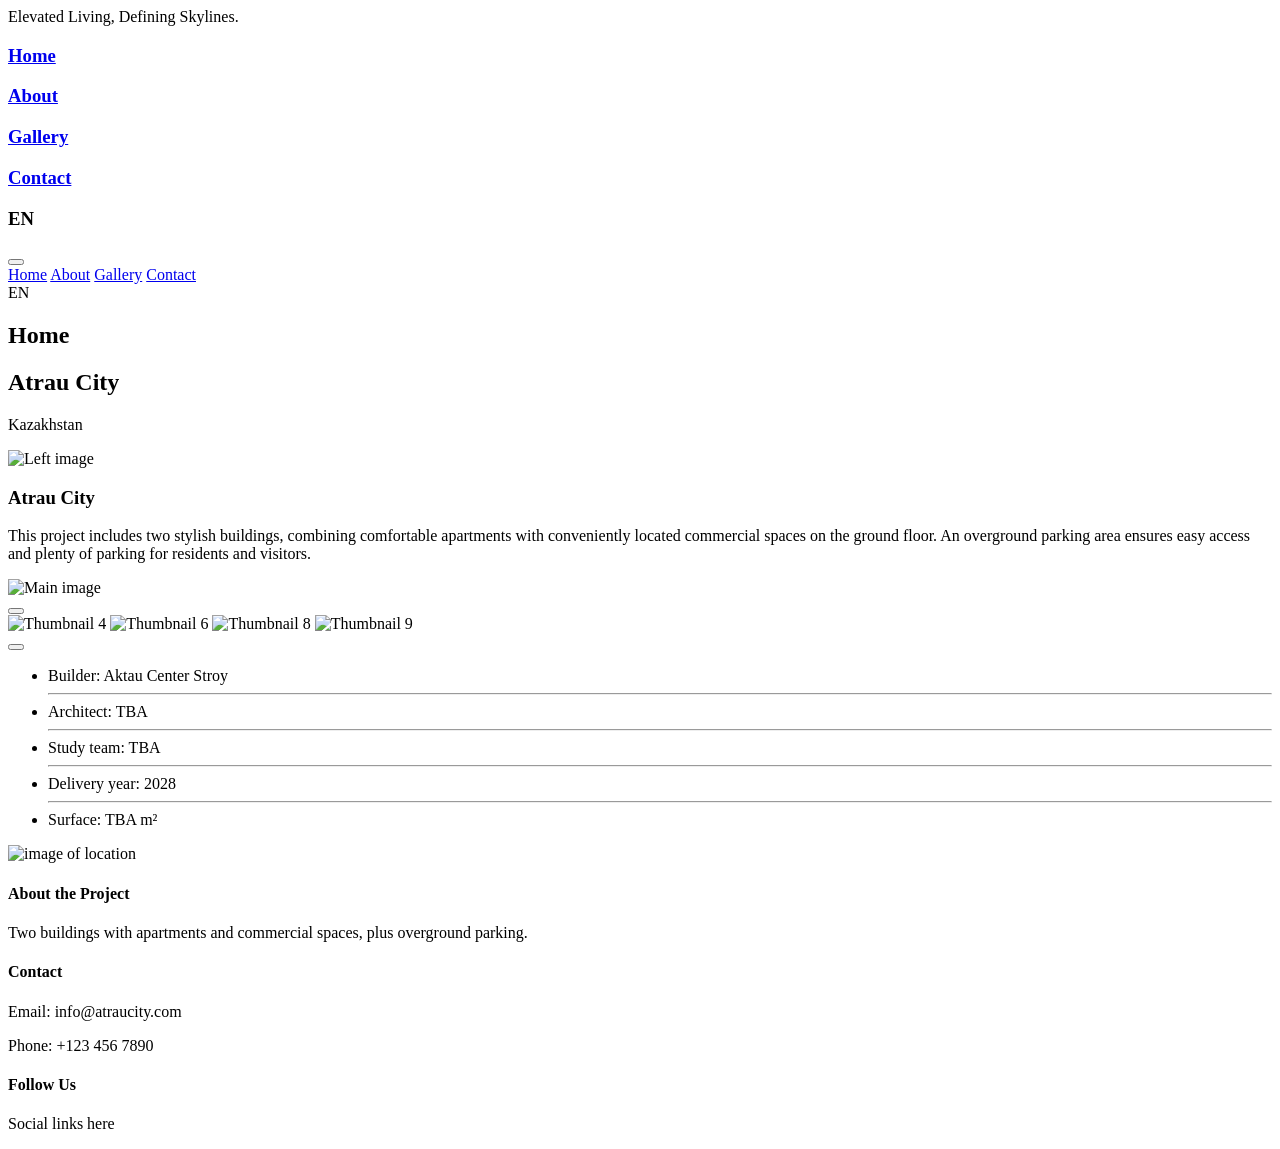
==== views/index.html @ 4c622efa "made the carousel responsive Co-Authored-By: Claude Sonnet 4.6 <noreply@anthropic.com>" ====
<!DOCTYPE html>
<html lang="en">
<head>
  <meta charset="UTF-8">
  <meta name="viewport" content="width=device-width, initial-scale=1.0">
  <meta name="description" content="Atrau City — two modern residential buildings with apartments and commercial spaces in Atrau, Kazakhstan. Delivery 2028.">
  <title>Atrau City Buildings</title>

  <!-- Tailwind CSS -->
  <script src="https://cdn.jsdelivr.net/npm/@tailwindcss/browser@4"></script>

  <!-- Favicon -->
  <link rel="icon" type="image/png" href="/images/favicon.png">

  <!-- Tabler Icons -->
  <link rel="stylesheet" href="https://cdn.jsdelivr.net/npm/@tabler/icons-webfont@latest/tabler-icons.min.css" />

</head>

<body class="flex flex-col bg-blue-100/20">

  <!-- Render shared navbar -->
  <div id="navbar-container" class="fixed top-10 left-1/2 transform -translate-x-1/2 h-17 w-[90%] z-20"> </div>

  <!-- Hero Section -->
  <div id="hero-container" data-hero-label="Home"></div>

  <!-- Main content container -->
  <section class="mx-auto w-[80%] h-full my-10 sm:my-15 p-2">

    <div id="description-container" class="relative flex flex-col md:flex-row h-auto md:h-[400px] mb-10 md:mb-15">

      <!-- First div (on top) -->
      <div class="w-full md:w-3/5 -mr-0 sm:-mr-6 md:-mr-18 relative z-10 mb-8 flex items-center justify-center bg-white/80 rounded-xl overflow-hidden">
        <img src="https://res.cloudinary.com/drt1grff2/image/upload/v1774713635/model001_ludp0l.jpg" alt="Left image" class="w-full  h-64 sm:h-80 md:h-full object-cover">
      </div>

      <!-- Second div (lower, behind) -->
      <div class="w-full md:w-4/5 relative z-0 mt-12 flex flex-col items-start justify-center bg-green-900/20 rounded-xl p-8 text-left backdrop-blur-sm">
        <h3 class="ml-18 mb-4 text-4xl text-green-900 font-semibold">Atrau City</h3>
        <p class="ml-18 text-green-800">
          This project includes two stylish buildings, combining comfortable apartments with conveniently located commercial spaces on the ground floor. An overground parking area ensures easy access and plenty of parking for residents and visitors.
        </p>
      </div>

    </div>

    <!--Carousel container -->
    <div data-controller="carousel" class="mb-15">
      <!-- Main Carousel Image -->
      <div class="w-full h-64 sm:h-96 md:h-140 overflow-hidden flex items-center justify-center">
        <img data-carousel-target="main" src="https://res.cloudinary.com/drt1grff2/image/upload/v1774713629/exterior006_shcmap.jpg" alt="Main image" class="w-full h-full object-cover rounded-xl">
      </div>

      <!-- Thumbnail Navigation with Arrows -->
      <div class="mt-4 md:mt-8 flex items-center justify-around">
        <!-- Previous Arrow -->
        <button data-action="click->carousel#prev" class="bg-white py-3 px-4 rounded-xl shadow hover:bg-green-800/20">
          <i class="ti ti-chevron-left"></i>
        </button>

        <!-- Thumbnails Scroll Container -->
        <div id="thumbnail-scroll" class="flex gap-2 md:gap-4 overflow-x-auto mx-2 md:mx-20">
          <img data-carousel-target="thumbnail" data-action="click->carousel#thumbnailSelect" src="https://res.cloudinary.com/drt1grff2/image/upload/v1774713629/exterior006_shcmap.jpg" alt="Thumbnail 4" class="thumbnail shrink-0 w-24 h-16 sm:w-40 sm:h-24 md:w-70 md:h-30 object-cover rounded-xl cursor-pointer opacity-60 border-2 border-transparent hover:opacity-100">
          <img data-carousel-target="thumbnail" data-action="click->carousel#thumbnailSelect" src="https://res.cloudinary.com/drt1grff2/image/upload/v1774713629/exterior005_hiw5va.jpg" alt="Thumbnail 6" class="thumbnail shrink-0 w-24 h-16 sm:w-40 sm:h-24 md:w-70 md:h-30 object-cover rounded-xl cursor-pointer opacity-60 border-2 border-transparent hover:opacity-100">
          <img data-carousel-target="thumbnail" data-action="click->carousel#thumbnailSelect" src="https://res.cloudinary.com/drt1grff2/image/upload/v1774713629/exterior003_ahlwm5.jpg" alt="Thumbnail 8" class="thumbnail shrink-0 w-24 h-16 sm:w-40 sm:h-24 md:w-70 md:h-30 object-cover rounded-xl cursor-pointer opacity-60 border-2 border-transparent hover:opacity-100">
          <img data-carousel-target="thumbnail" data-action="click->carousel#thumbnailSelect" src="https://res.cloudinary.com/drt1grff2/image/upload/v1774713628/exterior001_j8n17z.jpg" alt="Thumbnail 9" class="thumbnail shrink-0 w-24 h-16 sm:w-40 sm:h-24 md:w-70 md:h-30 object-cover rounded-xl cursor-pointer opacity-60 border-2 border-transparent hover:opacity-100">
        </div>

        <!-- Next Arrow -->
        <button data-action="click->carousel#next" class="bg-white py-3 px-4 rounded-xl shadow hover:bg-green-800/20">
          <i class="ti ti-chevron-right"></i>
        </button>

      </div>
    </div>

    <!--Location Map container -->
    <div id="location-info-container" class="flex flex-col md:flex-row gap-5 mt-6 md:mt-10">
      <!-- Info Section -->
      <div class="w-full md:w-3/5 flex flex-col justify-center">
        <ul class="text-green-800 space-y-4 text-sm sm:text-base">
          <li><span class="font-bold inline-block w-32 sm:w-36">Builder:</span> Aktau Center Stroy</li>
          <hr class="opacity-30">
          <li><span class="font-bold inline-block w-32 sm:w-36">Architect:</span> TBA </li>
          <hr class="opacity-30">
          <li><span class="font-bold inline-block w-32 sm:w-36">Study team:</span> TBA</li>
          <hr class="opacity-30">
          <li><span class="font-bold inline-block w-32 sm:w-36">Delivery year:</span> 2028</li>
          <hr class="opacity-30">
          <li><span class="font-bold inline-block w-32 sm:w-36">Surface:</span> TBA m²</li>
        </ul>
      </div>

      <!-- Map Section -->
      <div class="w-full md:w-3/5 mt-4 md:mt-0">
        <img src="https://res.cloudinary.com/drt1grff2/image/upload/v1774713632/map001_dpguoi.jpg" alt="image of location" class="w-full h-64 sm:h-80 md:h-140 object-cover rounded-xl">
      </div>
    </div>

  </section>

  <!-- Footer container -->
  <div id="footer-container" class="w-full bg-green-900 backdrop-blur-sm py-12"> </div>

  <script src="/javascript/hero.js"></script>
  <script src="/javascript/footer.js"></script>
  <script type="module" src="/javascript/controllers/carousel_controller.js"></script>
  <script type="module" src="/javascript/controllers/navbar_controller.js"></script>
  <script src="/javascript/navbar.js"></script>
  <script src="https://cdn.jsdelivr.net/npm/@tabler/core@1.4.0/dist/js/tabler.min.js"></script>

</body>

</html>
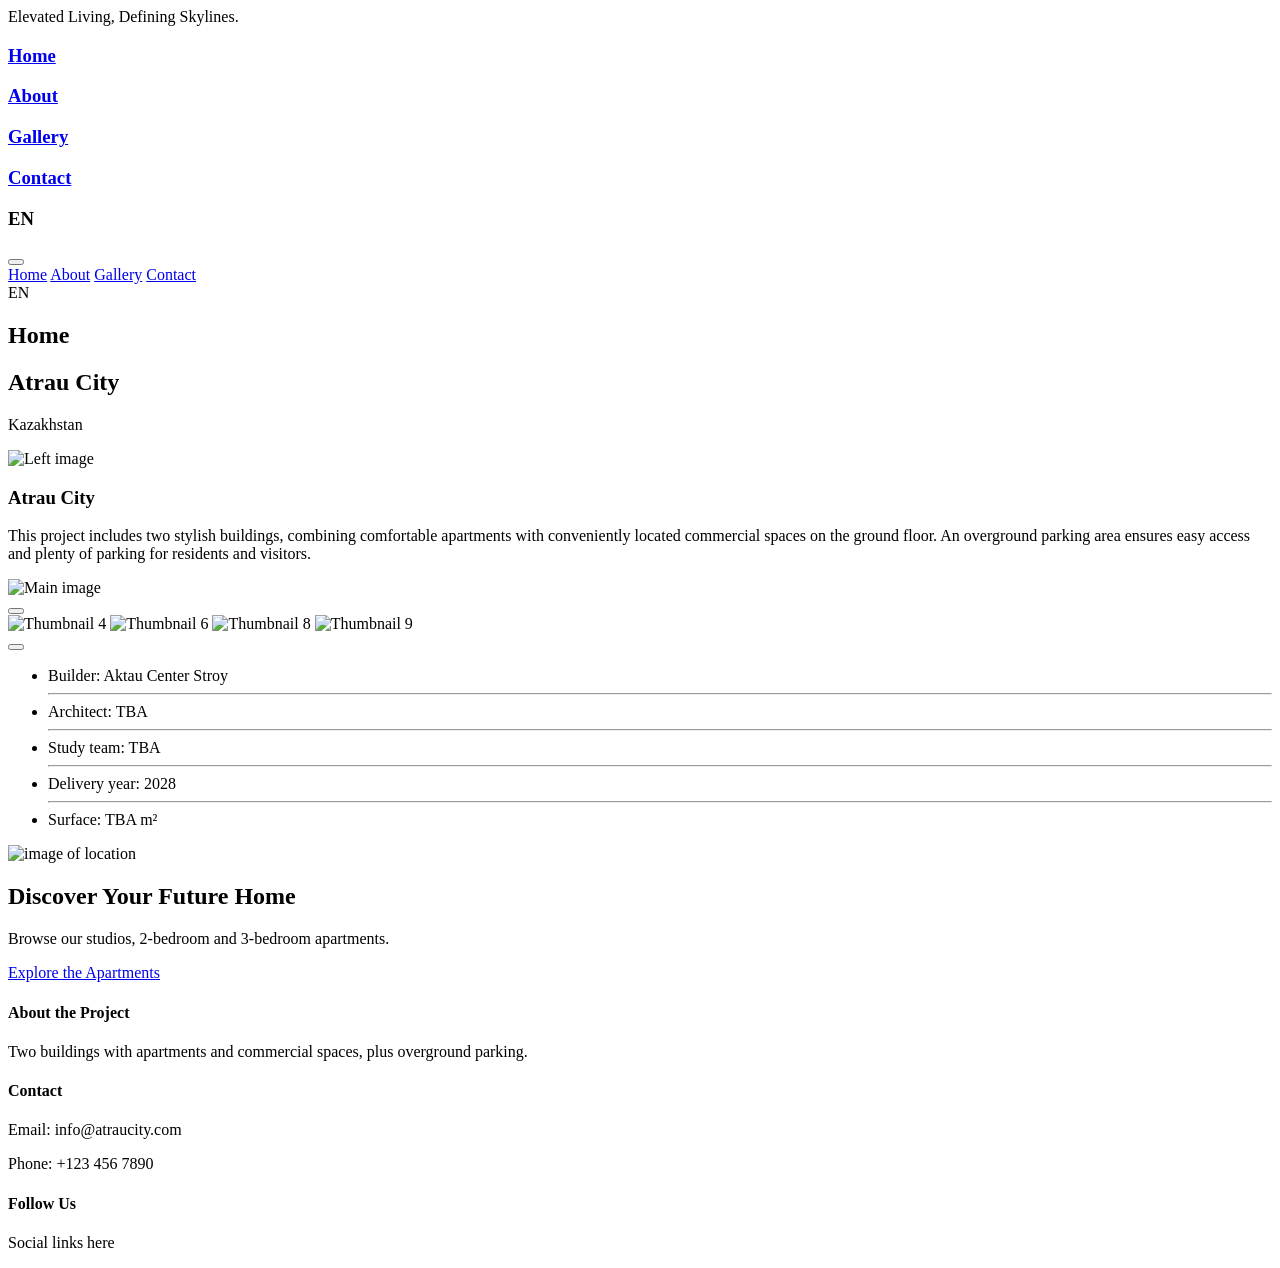
==== commit c757687b: "add CTA sections to home and gallery pages Co-Authored-By: Claude Sonnet 4.6 <noreply@anthropic.com>" ====
--- a/views/index.html
+++ b/views/index.html
@@ -98,6 +98,15 @@
       </div>
     </div>
 
+    <!-- CTA Section -->
+    <div class="text-center py-12 mt-10 bg-green-900/10 rounded-2xl">
+      <h2 class="text-3xl font-semibold text-green-900 mb-3">Discover Your Future Home</h2>
+      <p class="text-green-800 mb-6">Browse our studios, 2-bedroom and 3-bedroom apartments.</p>
+      <a href="/views/gallery.html" class="bg-green-900 hover:bg-green-900/80 text-white px-8 py-3 rounded-xl font-semibold transition">
+        Explore the Apartments
+      </a>
+    </div>
+
   </section>
 
   <!-- Footer container -->
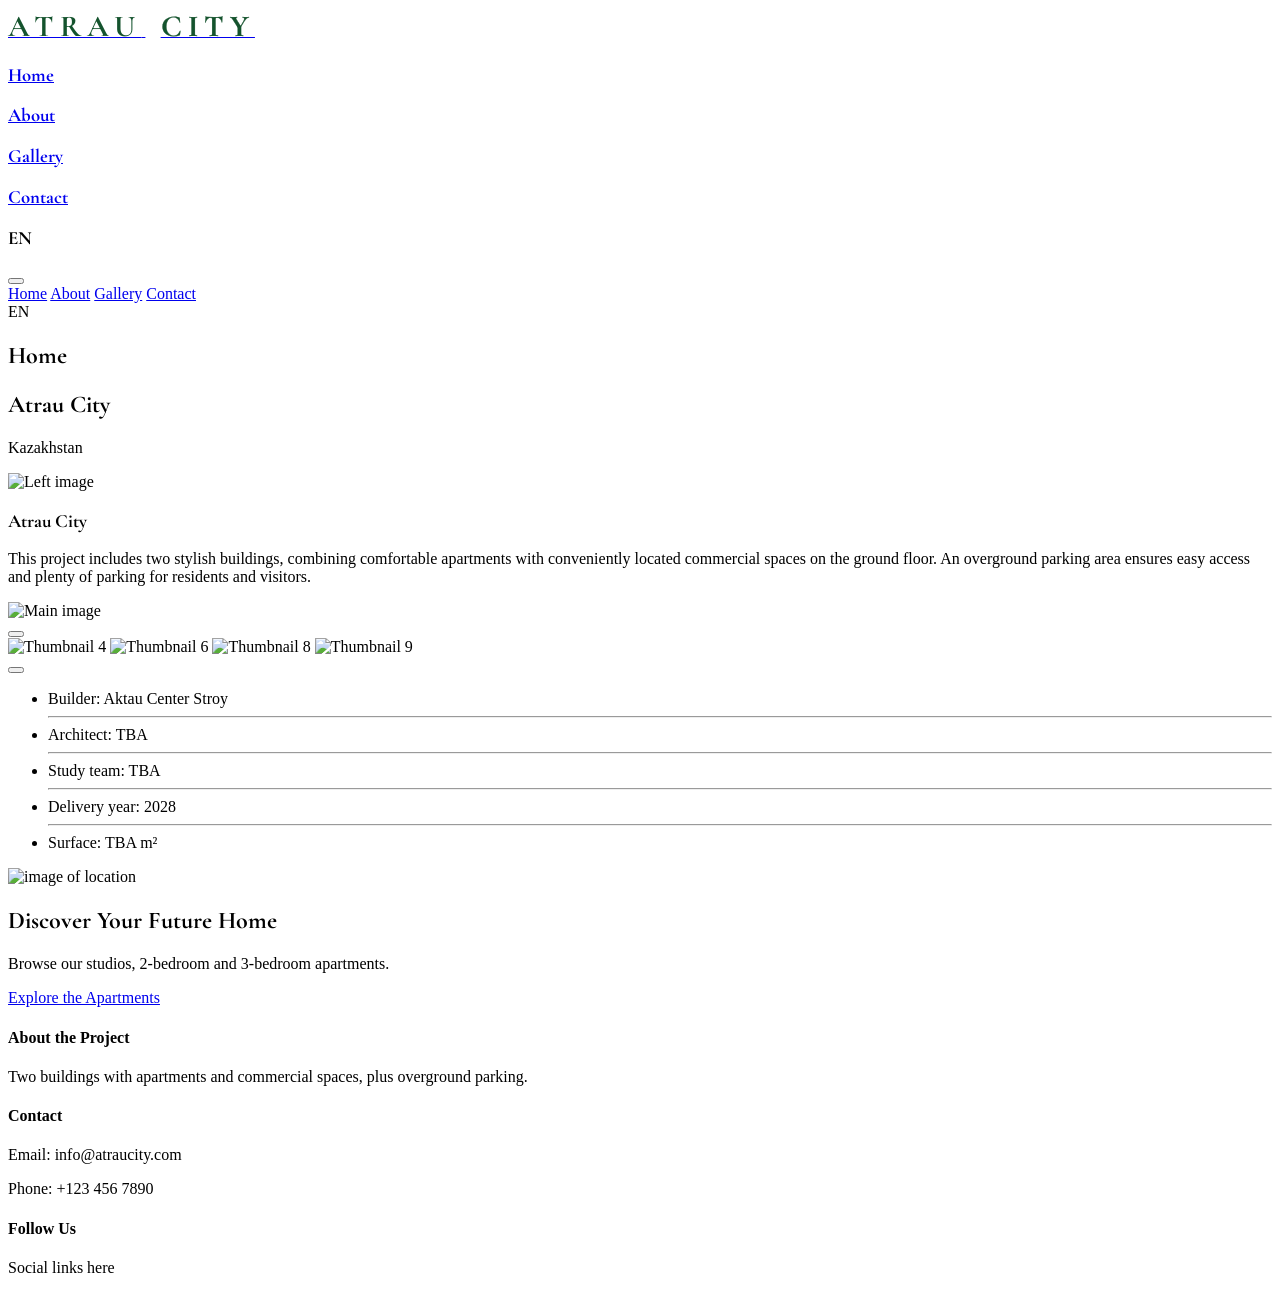
==== commit 4b88dd56: "Apply Cormorant Garamond across site and improve navbar sizing Co-Authored-By: Claude Sonnet 4.6 <no" ====
--- a/views/index.html
+++ b/views/index.html
@@ -11,6 +11,9 @@
 
   <!-- Favicon -->
   <link rel="icon" type="image/png" href="/images/favicon.png">
+
+  <!-- Global styles -->
+  <link rel="stylesheet" href="/styles.css">
 
   <!-- Tabler Icons -->
   <link rel="stylesheet" href="https://cdn.jsdelivr.net/npm/@tabler/icons-webfont@latest/tabler-icons.min.css" />
@@ -82,13 +85,13 @@
         <ul class="text-green-800 space-y-4 text-sm sm:text-base">
           <li><span class="font-bold inline-block w-32 sm:w-36">Builder:</span> Aktau Center Stroy</li>
           <hr class="opacity-30">
-          <li><span class="font-bold inline-block w-32 sm:w-36">Architect:</span> TBA </li>
-          <hr class="opacity-30">
-          <li><span class="font-bold inline-block w-32 sm:w-36">Study team:</span> TBA</li>
-          <hr class="opacity-30">
+          <li class="hidden"><span class="font-bold inline-block w-32 sm:w-36">Architect:</span> TBA </li>
+          <hr class="opacity-30 hidden">
+          <li class="hidden"><span class="font-bold inline-block w-32 sm:w-36">Study team:</span> TBA</li>
+          <hr class="opacity-30 hidden">
           <li><span class="font-bold inline-block w-32 sm:w-36">Delivery year:</span> 2028</li>
           <hr class="opacity-30">
-          <li><span class="font-bold inline-block w-32 sm:w-36">Surface:</span> TBA m²</li>
+          <li class="hidden"><span class="font-bold inline-block w-32 sm:w-36">Surface:</span> TBA m²</li>
         </ul>
       </div>
 
--- a/styles.css
+++ b/styles.css
@@ -0,0 +1,5 @@
+@import url('https://fonts.googleapis.com/css2?family=Cormorant+Garamond:wght@300;400;500;600;700;900&display=swap');
+
+h1, h2, h3 {
+  font-family: 'Cormorant Garamond', serif;
+}
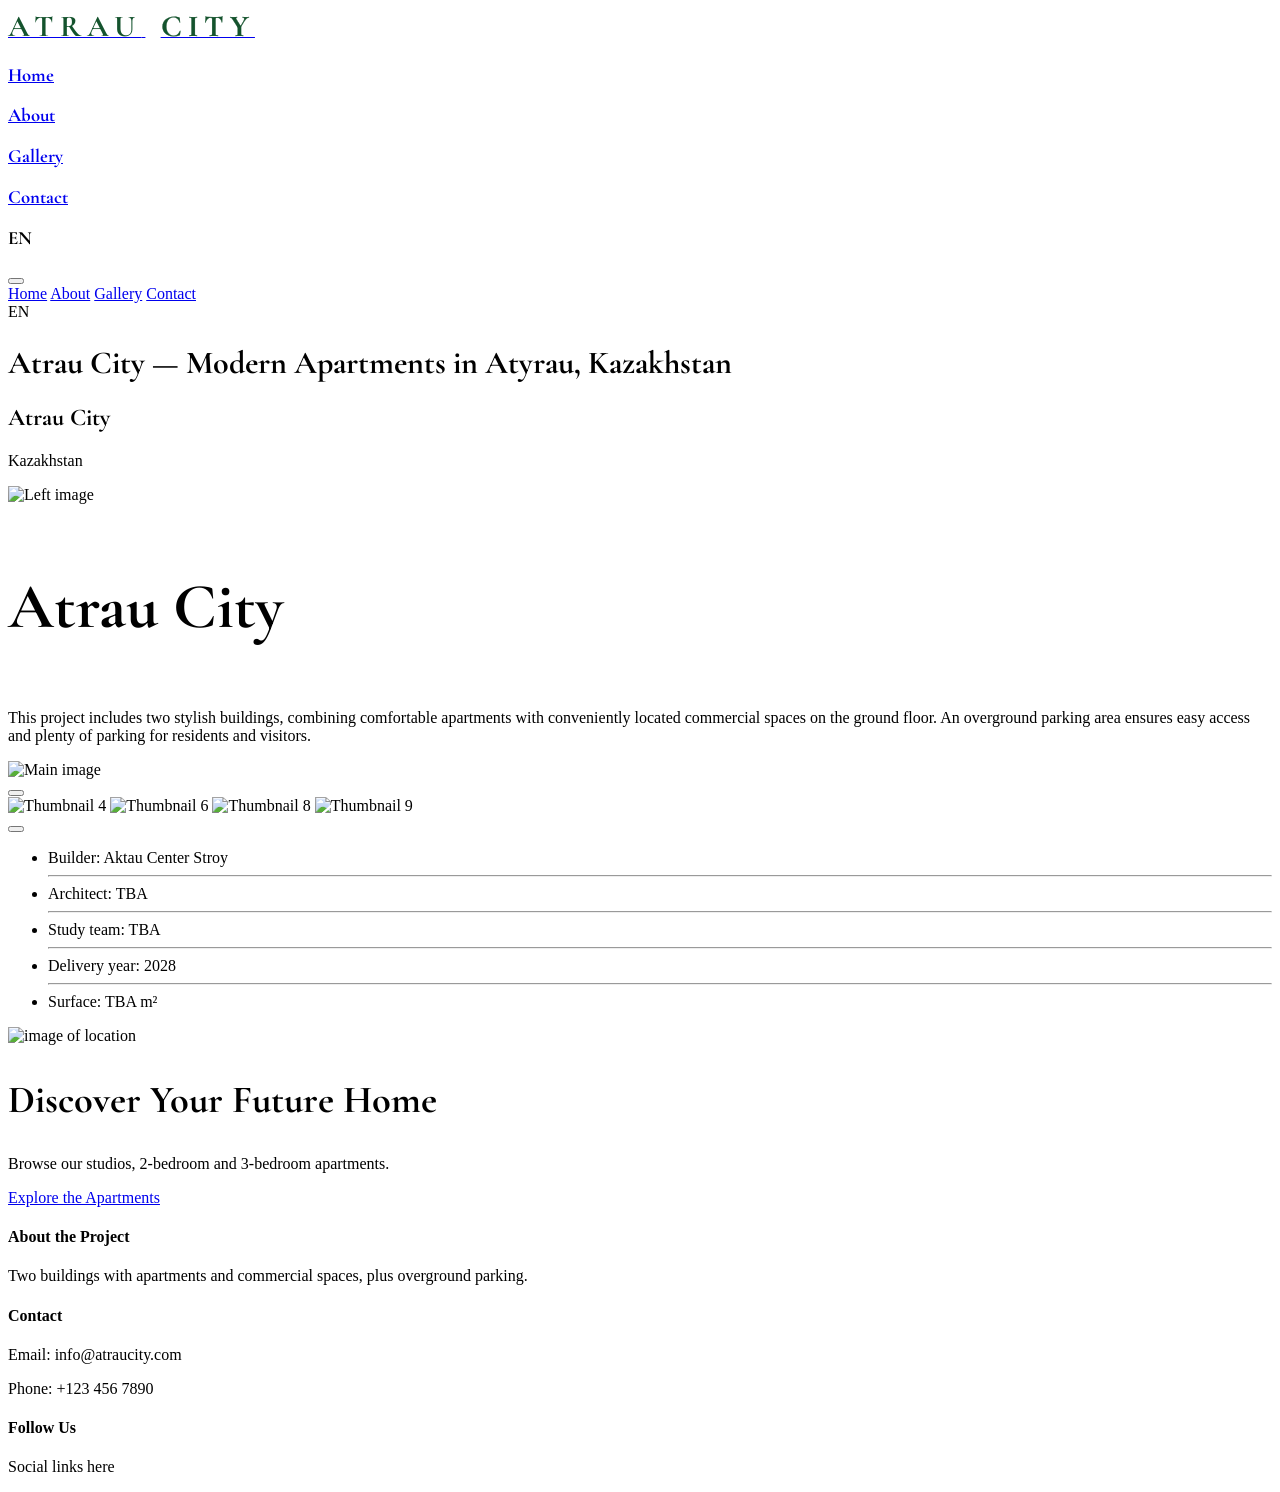
==== commit cacfaa16: "Final polish: footer cleanup, heading hierarchy, responsive typography - Hide fake contact/social li" ====
--- a/views/index.html
+++ b/views/index.html
@@ -4,7 +4,23 @@
   <meta charset="UTF-8">
   <meta name="viewport" content="width=device-width, initial-scale=1.0">
   <meta name="description" content="Atrau City — two modern residential buildings with apartments and commercial spaces in Atrau, Kazakhstan. Delivery 2028.">
-  <title>Atrau City Buildings</title>
+  <meta name="robots" content="index, follow">
+  <title>Atrau City — Modern Apartments in Atyrau, Kazakhstan</title>
+
+  <!-- Open Graph -->
+  <meta property="og:type" content="website">
+  <meta property="og:title" content="Atrau City — Modern Apartments in Atyrau, Kazakhstan">
+  <meta property="og:description" content="Two contemporary buildings with studio, 2-bedroom and 3-bedroom apartments. Delivery 2028.">
+  <meta property="og:url" content="https://atrau-city.sliplane.app/">
+  <meta property="og:image" content="https://res.cloudinary.com/drt1grff2/image/upload/c_fill,w_1200,h_630,f_auto,q_auto/v1774713628/exterior001_j8n17z.jpg">
+  <meta property="og:locale" content="en_GB">
+  <meta name="twitter:card" content="summary_large_image">
+  <meta name="twitter:image" content="https://res.cloudinary.com/drt1grff2/image/upload/c_fill,w_1200,h_630,f_auto,q_auto/v1774713628/exterior001_j8n17z.jpg">
+
+  <!-- Preconnect -->
+  <link rel="preconnect" href="https://fonts.googleapis.com">
+  <link rel="preconnect" href="https://fonts.gstatic.com" crossorigin>
+  <link rel="preconnect" href="https://res.cloudinary.com">
 
   <!-- Tailwind CSS -->
   <script src="https://cdn.jsdelivr.net/npm/@tailwindcss/browser@4"></script>
@@ -26,7 +42,8 @@
   <div id="navbar-container" class="fixed top-10 left-1/2 transform -translate-x-1/2 h-17 w-[90%] z-20"> </div>
 
   <!-- Hero Section -->
-  <div id="hero-container" data-hero-label="Home"></div>
+  <h1 class="sr-only">Atrau City — Modern Apartments in Atyrau, Kazakhstan</h1>
+  <div id="hero-container" data-hero-label="Atrau City"></div>
 
   <!-- Main content container -->
   <section class="mx-auto w-[80%] h-full my-10 sm:my-15 p-2">
@@ -35,12 +52,12 @@
 
       <!-- First div (on top) -->
       <div class="w-full md:w-3/5 -mr-0 sm:-mr-6 md:-mr-18 relative z-10 mb-8 flex items-center justify-center bg-white/80 rounded-xl overflow-hidden">
-        <img src="https://res.cloudinary.com/drt1grff2/image/upload/v1774713635/model001_ludp0l.jpg" alt="Left image" class="w-full  h-64 sm:h-80 md:h-full object-cover">
+        <img src="https://res.cloudinary.com/drt1grff2/image/upload/f_auto,q_auto/v1774713635/model001_ludp0l.jpg" alt="Left image" class="w-full  h-64 sm:h-80 md:h-full object-cover">
       </div>
 
       <!-- Second div (lower, behind) -->
       <div class="w-full md:w-4/5 relative z-0 mt-12 flex flex-col items-start justify-center bg-green-900/20 rounded-xl p-8 text-left backdrop-blur-sm">
-        <h3 class="ml-18 mb-4 text-4xl text-green-900 font-semibold">Atrau City</h3>
+        <h3 class="heading-display ml-18 mb-4 text-green-900 font-semibold">Atrau City</h3>
         <p class="ml-18 text-green-800">
           This project includes two stylish buildings, combining comfortable apartments with conveniently located commercial spaces on the ground floor. An overground parking area ensures easy access and plenty of parking for residents and visitors.
         </p>
@@ -52,27 +69,27 @@
     <div data-controller="carousel" class="mb-15">
       <!-- Main Carousel Image -->
       <div class="w-full h-64 sm:h-96 md:h-140 overflow-hidden flex items-center justify-center">
-        <img data-carousel-target="main" src="https://res.cloudinary.com/drt1grff2/image/upload/v1774713629/exterior006_shcmap.jpg" alt="Main image" class="w-full h-full object-cover rounded-xl">
+        <img data-carousel-target="main" src="https://res.cloudinary.com/drt1grff2/image/upload/f_auto,q_auto/v1774713629/exterior006_shcmap.jpg" alt="Main image" class="w-full h-full object-cover rounded-xl">
       </div>
 
       <!-- Thumbnail Navigation with Arrows -->
       <div class="mt-4 md:mt-8 flex items-center justify-around">
         <!-- Previous Arrow -->
-        <button data-action="click->carousel#prev" class="bg-white py-3 px-4 rounded-xl shadow hover:bg-green-800/20">
-          <i class="ti ti-chevron-left"></i>
+        <button data-action="click->carousel#prev" aria-label="Previous image" class="bg-white py-3 px-4 rounded-xl shadow hover:bg-green-800/20">
+          <i class="ti ti-chevron-left" aria-hidden="true"></i>
         </button>
 
         <!-- Thumbnails Scroll Container -->
         <div id="thumbnail-scroll" class="flex gap-2 md:gap-4 overflow-x-auto mx-2 md:mx-20">
-          <img data-carousel-target="thumbnail" data-action="click->carousel#thumbnailSelect" src="https://res.cloudinary.com/drt1grff2/image/upload/v1774713629/exterior006_shcmap.jpg" alt="Thumbnail 4" class="thumbnail shrink-0 w-24 h-16 sm:w-40 sm:h-24 md:w-70 md:h-30 object-cover rounded-xl cursor-pointer opacity-60 border-2 border-transparent hover:opacity-100">
-          <img data-carousel-target="thumbnail" data-action="click->carousel#thumbnailSelect" src="https://res.cloudinary.com/drt1grff2/image/upload/v1774713629/exterior005_hiw5va.jpg" alt="Thumbnail 6" class="thumbnail shrink-0 w-24 h-16 sm:w-40 sm:h-24 md:w-70 md:h-30 object-cover rounded-xl cursor-pointer opacity-60 border-2 border-transparent hover:opacity-100">
-          <img data-carousel-target="thumbnail" data-action="click->carousel#thumbnailSelect" src="https://res.cloudinary.com/drt1grff2/image/upload/v1774713629/exterior003_ahlwm5.jpg" alt="Thumbnail 8" class="thumbnail shrink-0 w-24 h-16 sm:w-40 sm:h-24 md:w-70 md:h-30 object-cover rounded-xl cursor-pointer opacity-60 border-2 border-transparent hover:opacity-100">
-          <img data-carousel-target="thumbnail" data-action="click->carousel#thumbnailSelect" src="https://res.cloudinary.com/drt1grff2/image/upload/v1774713628/exterior001_j8n17z.jpg" alt="Thumbnail 9" class="thumbnail shrink-0 w-24 h-16 sm:w-40 sm:h-24 md:w-70 md:h-30 object-cover rounded-xl cursor-pointer opacity-60 border-2 border-transparent hover:opacity-100">
+          <img loading="lazy" data-carousel-target="thumbnail" data-action="click->carousel#thumbnailSelect" src="https://res.cloudinary.com/drt1grff2/image/upload/f_auto,q_auto/v1774713629/exterior006_shcmap.jpg" alt="Thumbnail 4" class="thumbnail shrink-0 w-24 h-16 sm:w-40 sm:h-24 md:w-70 md:h-30 object-cover rounded-xl cursor-pointer opacity-60 border-2 border-transparent hover:opacity-100">
+          <img loading="lazy" data-carousel-target="thumbnail" data-action="click->carousel#thumbnailSelect" src="https://res.cloudinary.com/drt1grff2/image/upload/f_auto,q_auto/v1774713629/exterior005_hiw5va.jpg" alt="Thumbnail 6" class="thumbnail shrink-0 w-24 h-16 sm:w-40 sm:h-24 md:w-70 md:h-30 object-cover rounded-xl cursor-pointer opacity-60 border-2 border-transparent hover:opacity-100">
+          <img loading="lazy" data-carousel-target="thumbnail" data-action="click->carousel#thumbnailSelect" src="https://res.cloudinary.com/drt1grff2/image/upload/f_auto,q_auto/v1774713629/exterior003_ahlwm5.jpg" alt="Thumbnail 8" class="thumbnail shrink-0 w-24 h-16 sm:w-40 sm:h-24 md:w-70 md:h-30 object-cover rounded-xl cursor-pointer opacity-60 border-2 border-transparent hover:opacity-100">
+          <img loading="lazy" data-carousel-target="thumbnail" data-action="click->carousel#thumbnailSelect" src="https://res.cloudinary.com/drt1grff2/image/upload/f_auto,q_auto/v1774713628/exterior001_j8n17z.jpg" alt="Thumbnail 9" class="thumbnail shrink-0 w-24 h-16 sm:w-40 sm:h-24 md:w-70 md:h-30 object-cover rounded-xl cursor-pointer opacity-60 border-2 border-transparent hover:opacity-100">
         </div>
 
         <!-- Next Arrow -->
-        <button data-action="click->carousel#next" class="bg-white py-3 px-4 rounded-xl shadow hover:bg-green-800/20">
-          <i class="ti ti-chevron-right"></i>
+        <button data-action="click->carousel#next" aria-label="Next image" class="bg-white py-3 px-4 rounded-xl shadow hover:bg-green-800/20">
+          <i class="ti ti-chevron-right" aria-hidden="true"></i>
         </button>
 
       </div>
@@ -97,13 +114,13 @@
 
       <!-- Map Section -->
       <div class="w-full md:w-3/5 mt-4 md:mt-0">
-        <img src="https://res.cloudinary.com/drt1grff2/image/upload/v1774713632/map001_dpguoi.jpg" alt="image of location" class="w-full h-64 sm:h-80 md:h-140 object-cover rounded-xl">
+        <img loading="lazy" src="https://res.cloudinary.com/drt1grff2/image/upload/f_auto,q_auto/v1774713632/map001_dpguoi.jpg" alt="image of location" class="w-full h-64 sm:h-80 md:h-140 object-cover rounded-xl">
       </div>
     </div>
 
     <!-- CTA Section -->
     <div class="text-center py-12 mt-10 bg-green-900/10 rounded-2xl">
-      <h2 class="text-3xl font-semibold text-green-900 mb-3">Discover Your Future Home</h2>
+      <h2 class="heading-section font-semibold text-green-900 mb-3">Discover Your Future Home</h2>
       <p class="text-green-800 mb-6">Browse our studios, 2-bedroom and 3-bedroom apartments.</p>
       <a href="/views/gallery.html" class="bg-green-900 hover:bg-green-900/80 text-white px-8 py-3 rounded-xl font-semibold transition">
         Explore the Apartments
--- a/styles.css
+++ b/styles.css
@@ -3,3 +3,11 @@
 h1, h2, h3 {
   font-family: 'Cormorant Garamond', serif;
 }
+
+.heading-display {
+  font-size: clamp(2rem, 5vw, 4.5rem);
+}
+
+.heading-section {
+  font-size: clamp(1.5rem, 3vw, 2.5rem);
+}
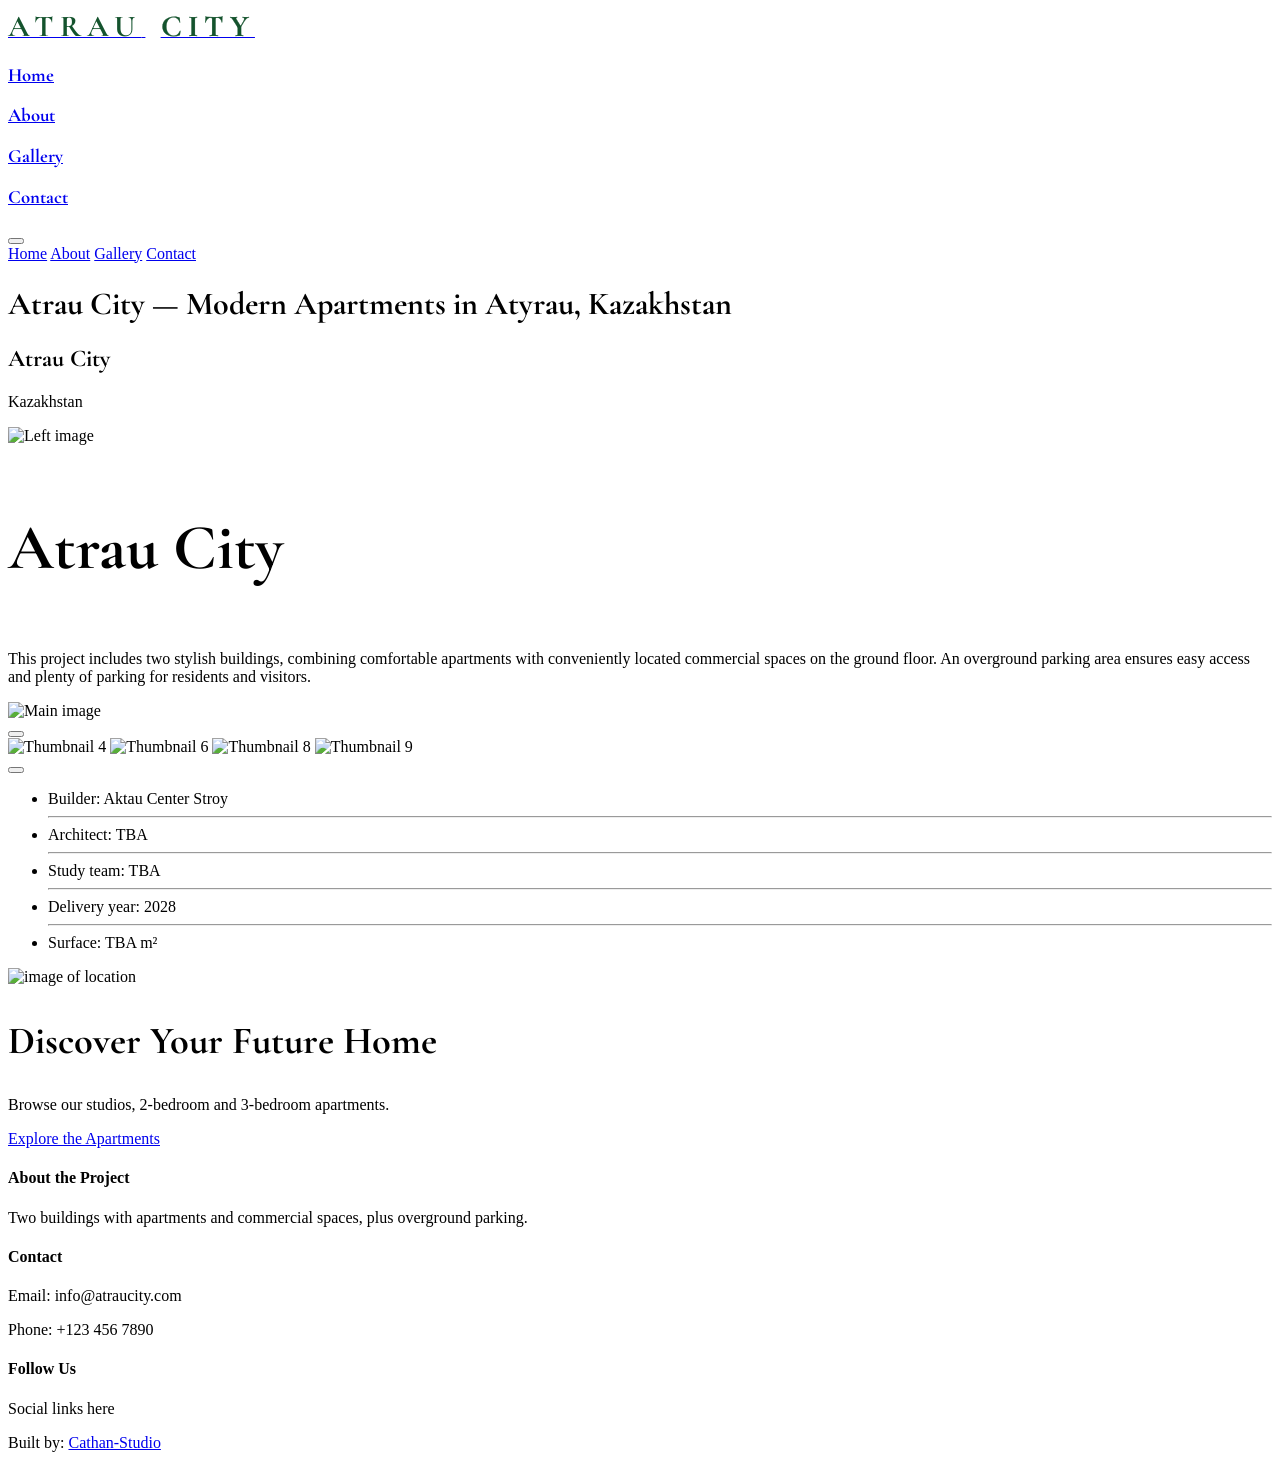
==== commit 1c4897be: "UI polish pass: spacing, branding, gallery structure, motion - Home: fix intro card text overlapping" ====
--- a/views/index.html
+++ b/views/index.html
@@ -48,7 +48,7 @@
   <!-- Main content container -->
   <section class="mx-auto w-[80%] h-full my-10 sm:my-15 p-2">
 
-    <div id="description-container" class="relative flex flex-col md:flex-row h-auto md:h-[400px] mb-10 md:mb-15">
+    <div id="description-container" data-reveal class="relative flex flex-col md:flex-row h-auto md:h-[400px] mb-10 md:mb-15">
 
       <!-- First div (on top) -->
       <div class="w-full md:w-3/5 -mr-0 sm:-mr-6 md:-mr-18 relative z-10 mb-8 flex items-center justify-center bg-white/80 rounded-xl overflow-hidden">
@@ -56,9 +56,9 @@
       </div>
 
       <!-- Second div (lower, behind) -->
-      <div class="w-full md:w-4/5 relative z-0 mt-12 flex flex-col items-start justify-center bg-green-900/20 rounded-xl p-8 text-left backdrop-blur-sm">
-        <h3 class="heading-display ml-18 mb-4 text-green-900 font-semibold">Atrau City</h3>
-        <p class="ml-18 text-green-800">
+      <div class="w-full md:w-4/5 relative z-0 mt-12 flex flex-col items-start justify-center bg-green-900/20 rounded-xl p-8 md:pl-24 text-left backdrop-blur-sm">
+        <h3 class="heading-display mb-4 text-green-900 font-semibold">Atrau City</h3>
+        <p class="text-green-800">
           This project includes two stylish buildings, combining comfortable apartments with conveniently located commercial spaces on the ground floor. An overground parking area ensures easy access and plenty of parking for residents and visitors.
         </p>
       </div>
@@ -96,20 +96,22 @@
     </div>
 
     <!--Location Map container -->
-    <div id="location-info-container" class="flex flex-col md:flex-row gap-5 mt-6 md:mt-10">
+    <div id="location-info-container" data-reveal class="flex flex-col md:flex-row gap-5 mt-6 md:mt-10">
       <!-- Info Section -->
-      <div class="w-full md:w-3/5 flex flex-col justify-center">
-        <ul class="text-green-800 space-y-4 text-sm sm:text-base">
-          <li><span class="font-bold inline-block w-32 sm:w-36">Builder:</span> Aktau Center Stroy</li>
-          <hr class="opacity-30">
-          <li class="hidden"><span class="font-bold inline-block w-32 sm:w-36">Architect:</span> TBA </li>
-          <hr class="opacity-30 hidden">
-          <li class="hidden"><span class="font-bold inline-block w-32 sm:w-36">Study team:</span> TBA</li>
-          <hr class="opacity-30 hidden">
-          <li><span class="font-bold inline-block w-32 sm:w-36">Delivery year:</span> 2028</li>
-          <hr class="opacity-30">
-          <li class="hidden"><span class="font-bold inline-block w-32 sm:w-36">Surface:</span> TBA m²</li>
-        </ul>
+      <div class="w-full md:w-2/5 flex flex-col">
+        <div class="bg-green-900/10 rounded-2xl p-6 sm:p-8">
+          <ul class="text-green-800 space-y-4 text-sm sm:text-base">
+            <li><span class="font-bold inline-block w-32 sm:w-36">Builder:</span> Aktau Center Stroy</li>
+            <hr class="opacity-30">
+            <li class="hidden"><span class="font-bold inline-block w-32 sm:w-36">Architect:</span> TBA </li>
+            <hr class="opacity-30 hidden">
+            <li class="hidden"><span class="font-bold inline-block w-32 sm:w-36">Study team:</span> TBA</li>
+            <hr class="opacity-30 hidden">
+            <li><span class="font-bold inline-block w-32 sm:w-36">Delivery year:</span> 2028</li>
+            <hr class="opacity-30">
+            <li class="hidden"><span class="font-bold inline-block w-32 sm:w-36">Surface:</span> TBA m²</li>
+          </ul>
+        </div>
       </div>
 
       <!-- Map Section -->
@@ -119,7 +121,7 @@
     </div>
 
     <!-- CTA Section -->
-    <div class="text-center py-12 mt-10 bg-green-900/10 rounded-2xl">
+    <div data-reveal class="text-center py-12 mt-10 bg-green-900/10 rounded-2xl">
       <h2 class="heading-section font-semibold text-green-900 mb-3">Discover Your Future Home</h2>
       <p class="text-green-800 mb-6">Browse our studios, 2-bedroom and 3-bedroom apartments.</p>
       <a href="/views/gallery.html" class="bg-green-900 hover:bg-green-900/80 text-white px-8 py-3 rounded-xl font-semibold transition">
@@ -138,6 +140,7 @@
   <script type="module" src="/javascript/controllers/navbar_controller.js"></script>
   <script src="/javascript/navbar.js"></script>
   <script src="https://cdn.jsdelivr.net/npm/@tabler/core@1.4.0/dist/js/tabler.min.js"></script>
+  <script src="/javascript/scrollReveal.js"></script>
 
 </body>
 
--- a/styles.css
+++ b/styles.css
@@ -11,3 +11,24 @@
 .heading-section {
   font-size: clamp(1.5rem, 3vw, 2.5rem);
 }
+
+/* Hides [data-reveal] content only once scrollReveal.js confirms it can
+   un-hide it again — if the script never runs, content stays visible. */
+.js [data-reveal] {
+  opacity: 0;
+  transform: translateY(16px);
+  transition: opacity 0.6s ease, transform 0.6s ease;
+}
+
+.js [data-reveal].is-revealed {
+  opacity: 1;
+  transform: translateY(0);
+}
+
+@media (prefers-reduced-motion: reduce) {
+  .js [data-reveal] {
+    opacity: 1;
+    transform: none;
+    transition: none;
+  }
+}
